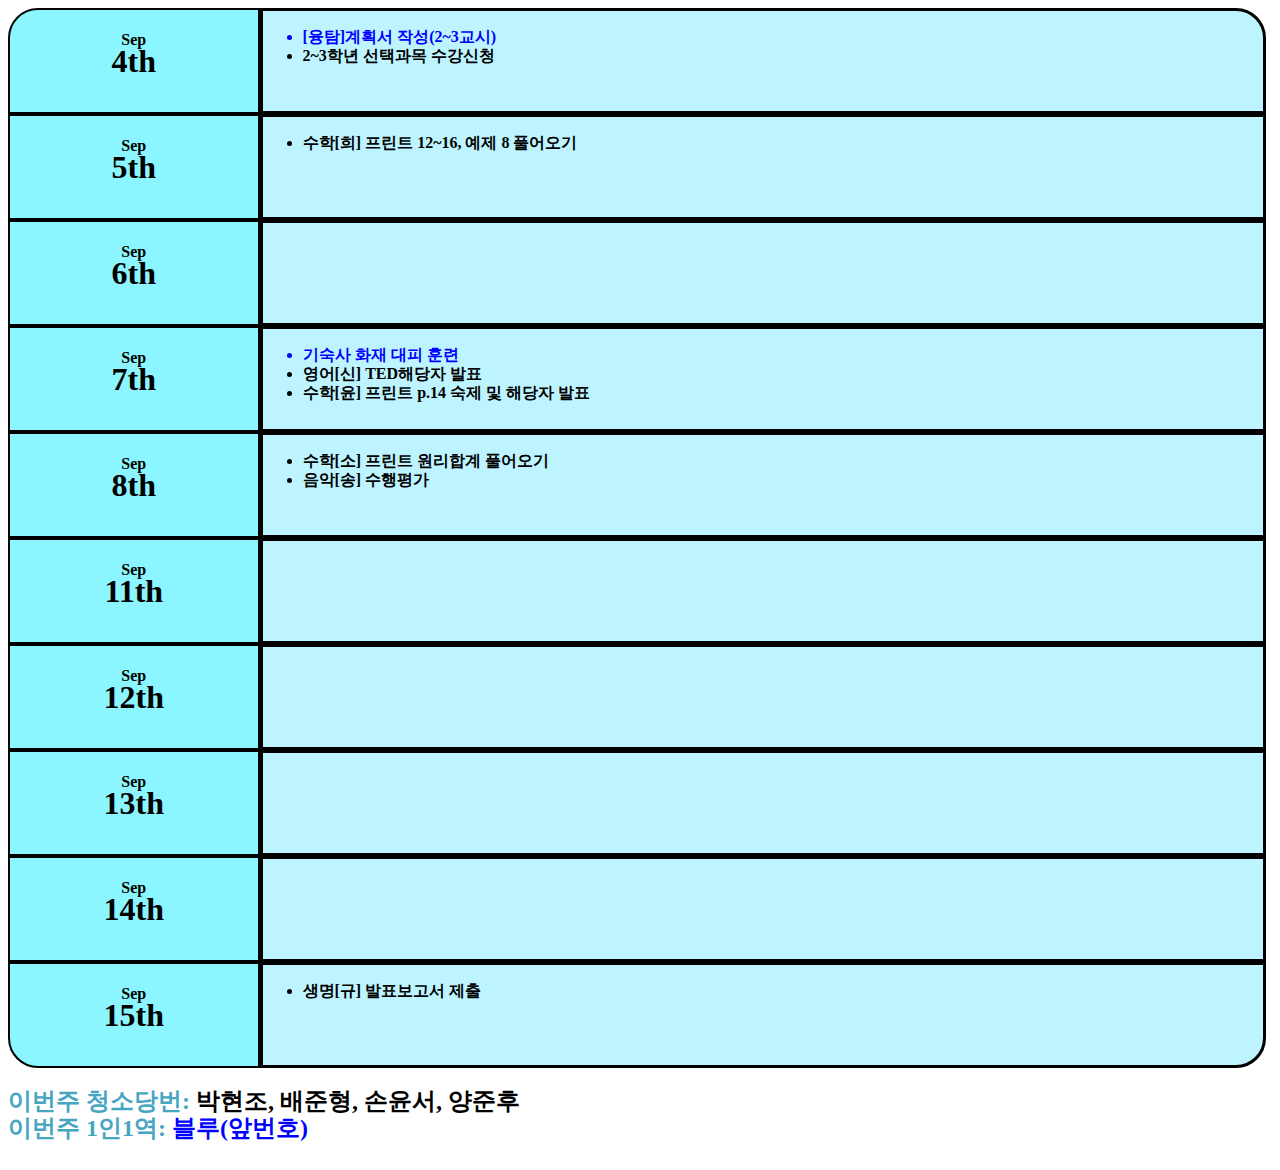
==== index.html @ 05fba7bb "Add files via upload" ====
<!DOCTYPE html>
<html lang="ko">
<head>
    <meta charset="UTF-8">
    <meta name="viewport" content="width=device-width, initial-scale=1.0">
    <title>4반 과제창</title>
</head>
<link rel="stylesheet" href="todolist.css">
<body style="line-height: 0px;">

    <!--이번주-->

    <div class="SH">
        <strong>Sep</strong>
        <h1>4th</h1>
    </div><div class="ST">
        <ul style="line-height: 120%;"><strong>
            <li style="color: blue;">[융탐]계획서 작성(2~3교시)</li>
            <li>2~3학년 선택과목 수강신청</li>
        </ul></strong>
    </div><br>
        
    <div class="D">
        <strong>Sep</strong>
        <h1>5th</h1>
    </div><div class="E">
        <ul style="line-height: 120%;"><strong>
            <li>수학[희] 프린트 12~16, 예제 8 풀어오기</li>
        </ul></strong>
    </div><br>
        
    <div class="D">
        <strong>Sep</strong>
        <h1>6th</h1>
    </div><div class="E">
        <ul style="line-height: 120%;"><strong>
            
        </ul></strong>
    </div><br>
        
    <div class="D">
        <strong>Sep</strong>
        <h1>7th</h1>
    </div><div class="E">
        <ul style="line-height: 120%;"><strong>
            <li style="color: blue;">기숙사 화재 대피 훈련</li>
            <li>영어[신] TED해당자 발표</li>
            <li>수학[윤] 프린트 p.14 숙제 및 해당자 발표</li>
        </ul></strong>
    </div><br>
        
    <div class="D">
        <strong>Sep</strong>
        <h1>8th</h1>
    </div><div class="E">
        <ul style="line-height: 120%;"><strong>
            <li>수학[소] 프린트 원리합계 풀어오기</li>
            <li>음악[송] 수행평가</li>
        </ul></strong>
    </div><br>

        
    <!--다음주-->

    <div class="D">
        <strong>Sep</strong>
        <h1>11th</h1>
    </div><div class="E">
        <ul style="line-height: 120%;"><strong>
            
        </ul></strong>
    </div><br>
        
    <div class="D">
        <strong>Sep</strong>
        <h1>12th</h1>
    </div><div class="E">
        <ul style="line-height: 120%;"><strong>
            
        </ul></strong>
    </div><br>
        
    <div class="D">
        <strong>Sep</strong>
        <h1>13th</h1>
    </div><div class="E">
        <ul style="line-height: 120%;"><strong>
            
        </ul></strong>
    </div><br>
        
    <div class="D">
        <strong>Sep</strong>
        <h1>14th</h1>
    </div><div class="E">
        <ul style="line-height: 120%;"><strong>
        </ul></strong>
    </div><br>
        
    <div class="EH">
        <strong>Sep</strong>
        <h1>15th</h1>
    </div><div class="ET">
        <ul style="line-height: 120%;"><strong>
            <li>생명[규] 발표보고서 제출</li>
        </ul></strong>
    </div><br>
        

    <!--당번-->

    <div style="display: table-cell; line-height: 170%;">
        <h2 style="color: rgb(70, 165, 192);">
        이번주 청소당번: <strong style="color: black;">박현조, 배준형, 손윤서, 양준후</strong><br>
        이번주 1인1역: <strong style="color: rgb(0, 0, 255);">블루(앞번호)</strong></h2>
    </div>
    
</body>
</html>
---- todolist.css ----
.D {
    background-color: rgba(106, 243, 255, 0.781); border-radius: 0px 0px 0px 0px/ 0px 0px 0px 0px; border: 2px solid black; width: 20%; height: 100px; display: table-cell; vertical-align: middle; text-align: center;
}
.E{
    background-color: rgba(139, 236, 255, 0.573); left: 113px; width: 1000px; border-radius: 0px 0px 0px 0px/ 0px 0px 0px 0px; height: 100px; display: table-cell; border: 3px solid black;
}
.SH{
    background-color: rgba(106, 243, 255, 0.781); border-radius: 30px 0px 0px 0px/ 30px 0px 0px 0px; border: 2px solid black; width: 20%; height: 100px; display: table-cell; vertical-align: middle; text-align: center;
}
.ST{
    background-color: rgba(139, 236, 255, 0.573); left: 113px; width: 1000px; border-radius: 0px 30px 0px 0px/ 0px 30px 0px 0px; height: 100px; display: table-cell; border: 3px solid black;
}
.EH{
    background-color: rgba(106, 243, 255, 0.781); border-radius: 0px 0px 0px 30px/ 0px 0px 0px 30px; border: 2px solid black; width: 20%; height: 100px; display: table-cell; vertical-align: middle; text-align: center;
}
.ET{
    background-color: rgba(139, 236, 255, 0.573); left: 113px; width: 1000px; border-radius: 0px 0px 30px 0px/ 0px 0px 30px 0px; height: 100px; display: table-cell; border: 3px solid black;
}
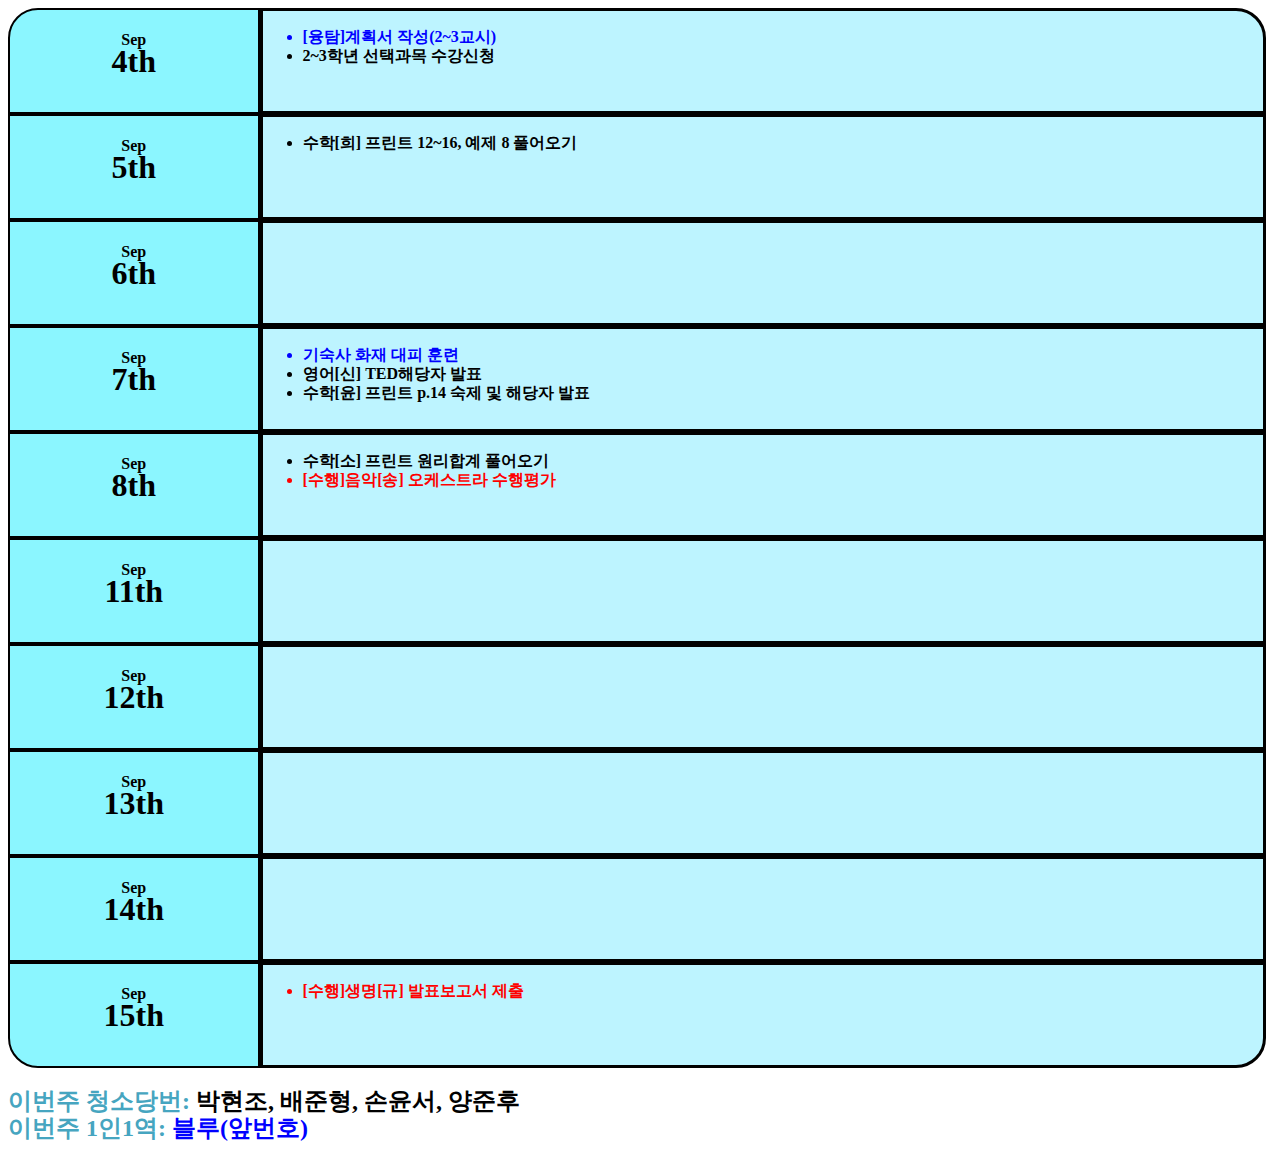
==== commit 3d42a674: "Add files via upload" ====
--- a/index.html
+++ b/index.html
@@ -55,7 +55,7 @@
     </div><div class="E">
         <ul style="line-height: 120%;"><strong>
             <li>수학[소] 프린트 원리합계 풀어오기</li>
-            <li>음악[송] 수행평가</li>
+            <li style="color: red;">[수행]음악[송] 오케스트라 수행평가</li>
         </ul></strong>
     </div><br>
 
@@ -102,7 +102,7 @@
         <h1>15th</h1>
     </div><div class="ET">
         <ul style="line-height: 120%;"><strong>
-            <li>생명[규] 발표보고서 제출</li>
+            <li style="color: red;">[수행]생명[규] 발표보고서 제출</li>
         </ul></strong>
     </div><br>
         
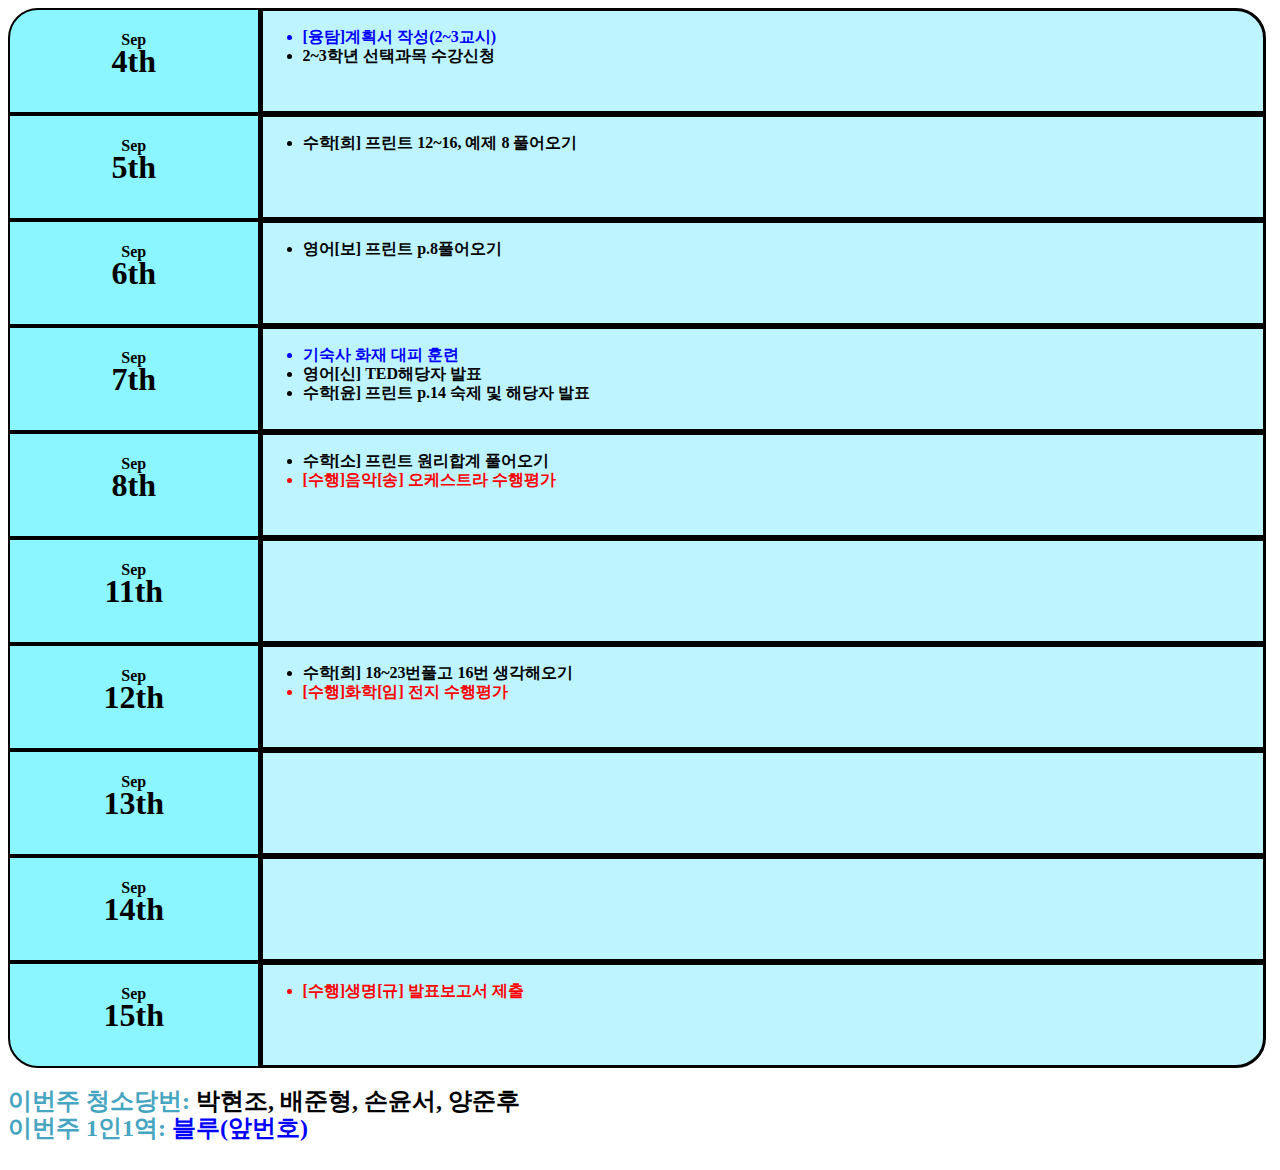
==== commit cacb0857: "Add files via upload" ====
--- a/index.html
+++ b/index.html
@@ -34,7 +34,7 @@
         <h1>6th</h1>
     </div><div class="E">
         <ul style="line-height: 120%;"><strong>
-            
+            <li>영어[보] 프린트 p.8풀어오기</li>
         </ul></strong>
     </div><br>
         
@@ -76,7 +76,8 @@
         <h1>12th</h1>
     </div><div class="E">
         <ul style="line-height: 120%;"><strong>
-            
+            <li>수학[희] 18~23번풀고 16번 생각해오기</li>
+            <li style="color: red;">[수행]화학[임] 전지 수행평가</li>
         </ul></strong>
     </div><br>
         
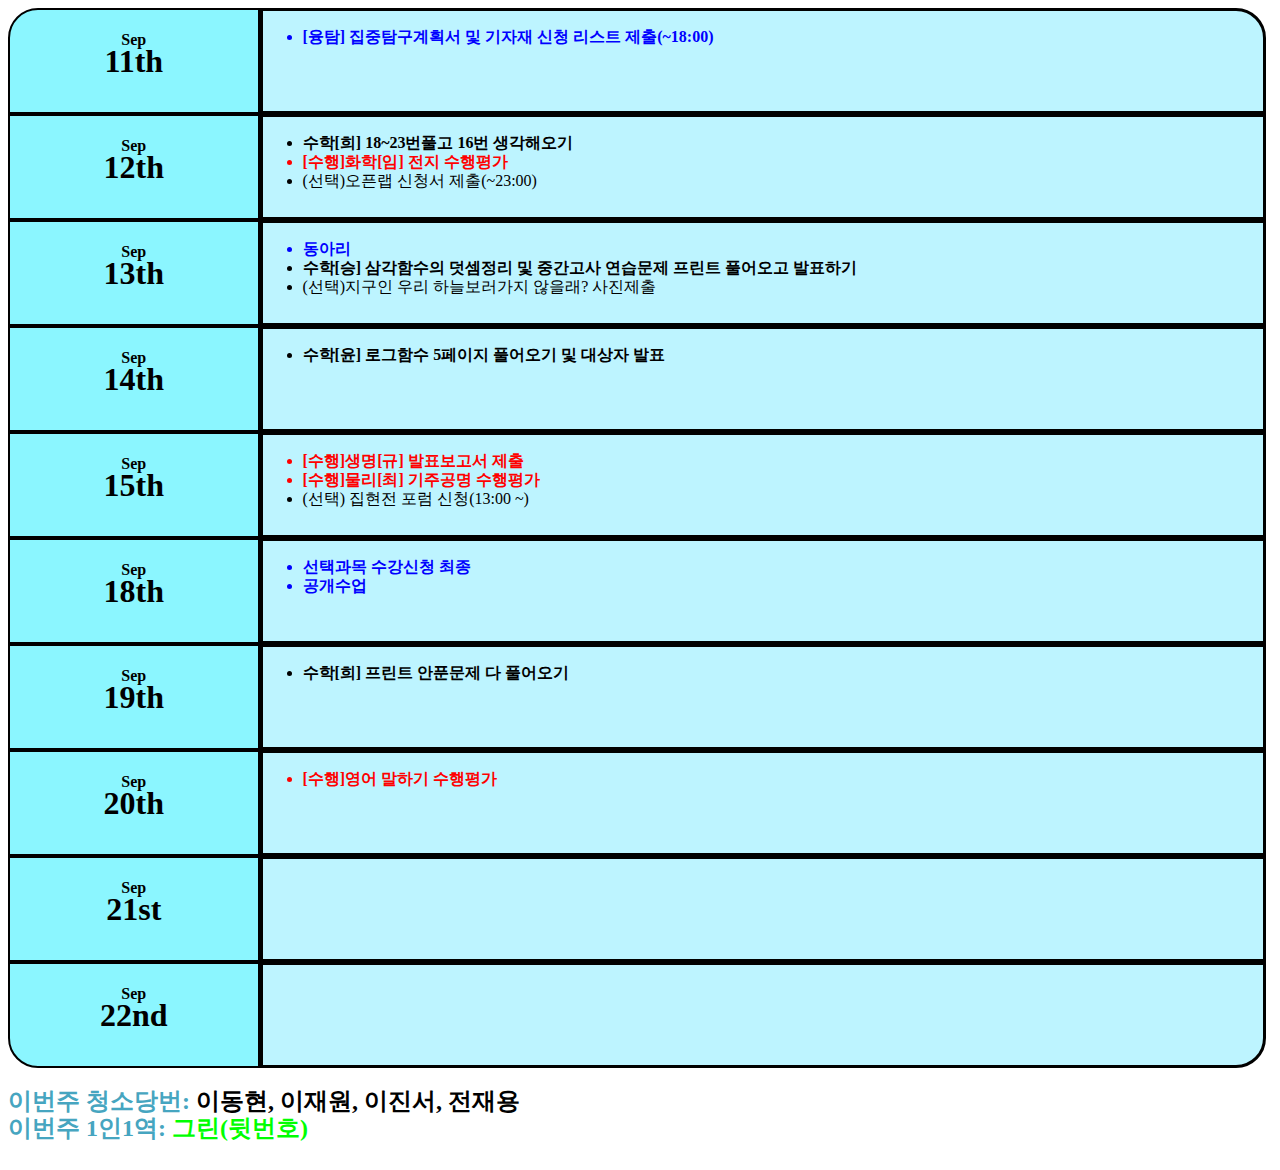
==== commit 496f58ed: "Add files via upload" ====
--- a/index.html
+++ b/index.html
@@ -9,65 +9,12 @@
 <body style="line-height: 0px;">
 
     <!--이번주-->
-
     <div class="SH">
         <strong>Sep</strong>
-        <h1>4th</h1>
+        <h1>11th</h1>
     </div><div class="ST">
         <ul style="line-height: 120%;"><strong>
-            <li style="color: blue;">[융탐]계획서 작성(2~3교시)</li>
-            <li>2~3학년 선택과목 수강신청</li>
-        </ul></strong>
-    </div><br>
-        
-    <div class="D">
-        <strong>Sep</strong>
-        <h1>5th</h1>
-    </div><div class="E">
-        <ul style="line-height: 120%;"><strong>
-            <li>수학[희] 프린트 12~16, 예제 8 풀어오기</li>
-        </ul></strong>
-    </div><br>
-        
-    <div class="D">
-        <strong>Sep</strong>
-        <h1>6th</h1>
-    </div><div class="E">
-        <ul style="line-height: 120%;"><strong>
-            <li>영어[보] 프린트 p.8풀어오기</li>
-        </ul></strong>
-    </div><br>
-        
-    <div class="D">
-        <strong>Sep</strong>
-        <h1>7th</h1>
-    </div><div class="E">
-        <ul style="line-height: 120%;"><strong>
-            <li style="color: blue;">기숙사 화재 대피 훈련</li>
-            <li>영어[신] TED해당자 발표</li>
-            <li>수학[윤] 프린트 p.14 숙제 및 해당자 발표</li>
-        </ul></strong>
-    </div><br>
-        
-    <div class="D">
-        <strong>Sep</strong>
-        <h1>8th</h1>
-    </div><div class="E">
-        <ul style="line-height: 120%;"><strong>
-            <li>수학[소] 프린트 원리합계 풀어오기</li>
-            <li style="color: red;">[수행]음악[송] 오케스트라 수행평가</li>
-        </ul></strong>
-    </div><br>
-
-        
-    <!--다음주-->
-
-    <div class="D">
-        <strong>Sep</strong>
-        <h1>11th</h1>
-    </div><div class="E">
-        <ul style="line-height: 120%;"><strong>
-            
+            <li style="color: blue;">[융탐] 집중탐구계획서 및 기자재 신청 리스트 제출(~18:00)</li>
         </ul></strong>
     </div><br>
         
@@ -78,6 +25,7 @@
         <ul style="line-height: 120%;"><strong>
             <li>수학[희] 18~23번풀고 16번 생각해오기</li>
             <li style="color: red;">[수행]화학[임] 전지 수행평가</li>
+            <li></strong>(선택)오픈랩 신청서 제출(~23:00)<strong></li>
         </ul></strong>
     </div><br>
         
@@ -86,7 +34,9 @@
         <h1>13th</h1>
     </div><div class="E">
         <ul style="line-height: 120%;"><strong>
-            
+            <li style="color: blue;">동아리</li>
+            <li>수학[승] 삼각함수의 덧셈정리 및 중간고사 연습문제 프린트 풀어오고 발표하기</li>
+            <li></strong>(선택)지구인 우리 하늘보러가지 않을래? 사진제출<strong></li>
         </ul></strong>
     </div><br>
         
@@ -95,15 +45,65 @@
         <h1>14th</h1>
     </div><div class="E">
         <ul style="line-height: 120%;"><strong>
+            <li>수학[윤] 로그함수 5페이지 풀어오기 및 대상자 발표</li>
+        </ul></strong>
+    </div><br>
+        
+    <div class="D">
+        <strong>Sep</strong>
+        <h1>15th</h1>
+    </div><div class="E">
+        <ul style="line-height: 120%;"><strong>
+            <li style="color: red;">[수행]생명[규] 발표보고서 제출</li>
+            <li style="color: red;">[수행]물리[최] 기주공명 수행평가</li>
+            <li></strong>(선택) 집현전 포럼 신청(13:00 ~)<strong></li>
+        </ul></strong>
+    </div><br>
+
+        
+    <!--다음주-->
+
+    <div class="D">
+        <strong>Sep</strong>
+        <h1>18th</h1>
+    </div><div class="E">
+        <ul style="line-height: 120%;"><strong>
+            <li style="color: blue;">선택과목 수강신청 최종</li>
+            <li style="color: blue;">공개수업</li>
+        </ul></strong>
+    </div><br>
+        
+    <div class="D">
+        <strong>Sep</strong>
+        <h1>19th</h1>
+    </div><div class="E">
+        <ul style="line-height: 120%;"><strong>
+            <li>수학[희] 프린트 안푼문제 다 풀어오기</li>
+        </ul></strong>
+    </div><br>
+        
+    <div class="D">
+        <strong>Sep</strong>
+        <h1>20th</h1>
+    </div><div class="E">
+        <ul style="line-height: 120%;"><strong>
+            <li style="color: red;">[수행]영어 말하기 수행평가</li>
+        </ul></strong>
+    </div><br>
+        
+    <div class="D">
+        <strong>Sep</strong>
+        <h1>21st</h1>
+    </div><div class="E">
+        <ul style="line-height: 120%;"><strong>
         </ul></strong>
     </div><br>
         
     <div class="EH">
         <strong>Sep</strong>
-        <h1>15th</h1>
+        <h1>22nd</h1>
     </div><div class="ET">
         <ul style="line-height: 120%;"><strong>
-            <li style="color: red;">[수행]생명[규] 발표보고서 제출</li>
         </ul></strong>
     </div><br>
         
@@ -112,8 +112,8 @@
 
     <div style="display: table-cell; line-height: 170%;">
         <h2 style="color: rgb(70, 165, 192);">
-        이번주 청소당번: <strong style="color: black;">박현조, 배준형, 손윤서, 양준후</strong><br>
-        이번주 1인1역: <strong style="color: rgb(0, 0, 255);">블루(앞번호)</strong></h2>
+        이번주 청소당번: <strong style="color: black;">이동현, 이재원, 이진서, 전재용</strong><br>
+        이번주 1인1역: <strong style="color: rgb(0, 255, 0);">그린(뒷번호)</strong></h2>
     </div>
     
 </body>
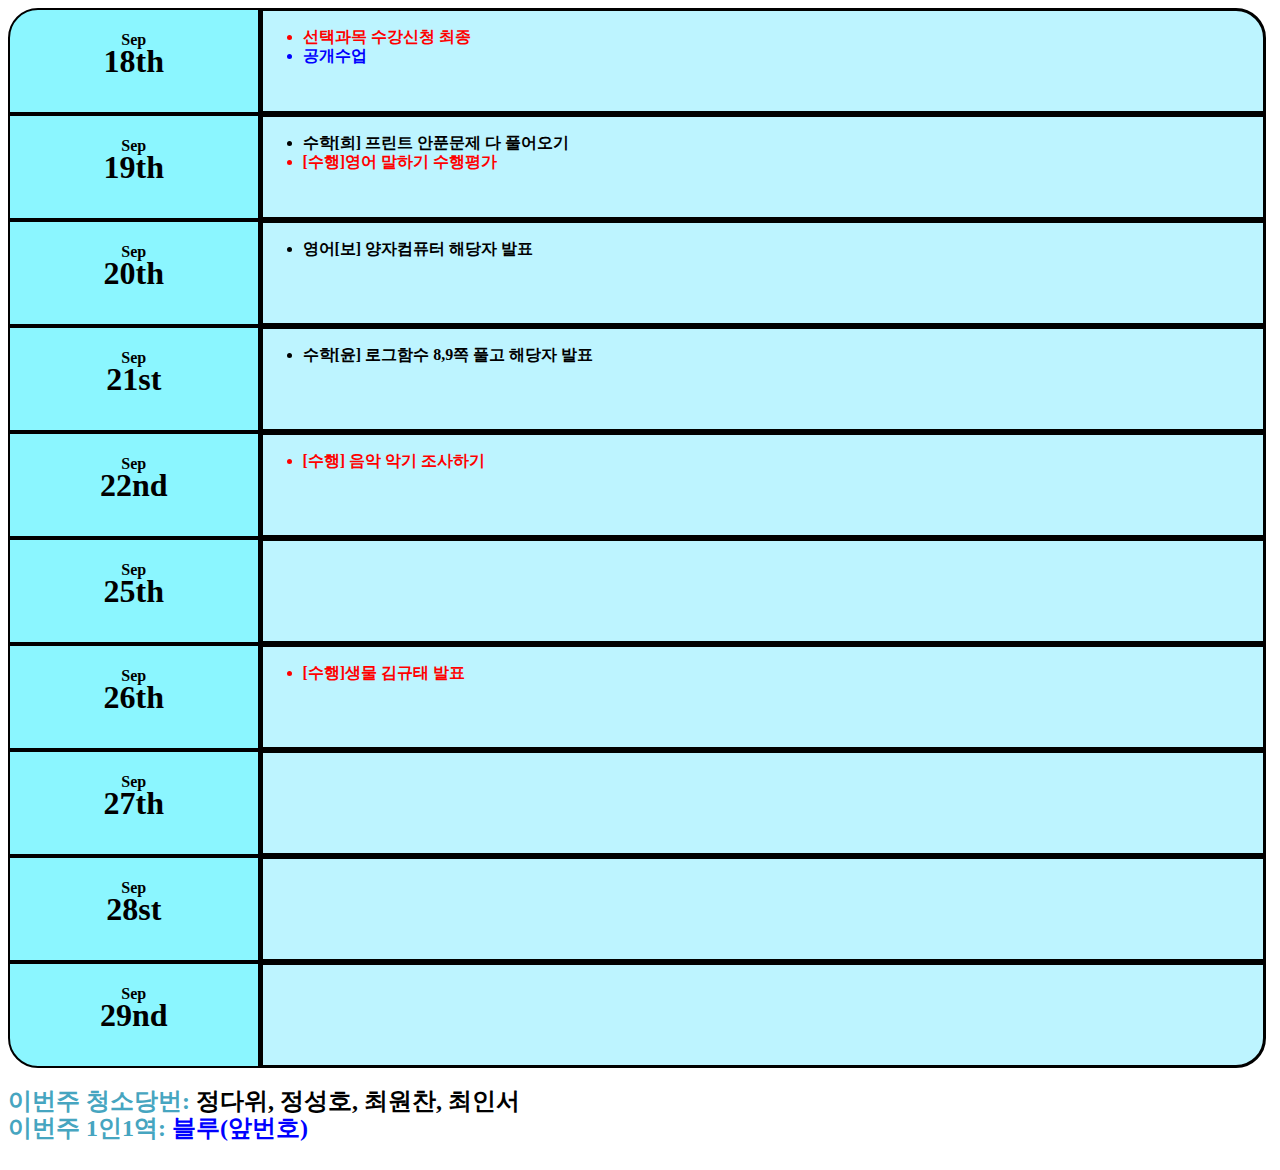
==== commit 3e35436a: "Add files via upload" ====
--- a/index.html
+++ b/index.html
@@ -11,64 +11,10 @@
     <!--이번주-->
     <div class="SH">
         <strong>Sep</strong>
-        <h1>11th</h1>
+        <h1>18th</h1>
     </div><div class="ST">
         <ul style="line-height: 120%;"><strong>
-            <li style="color: blue;">[융탐] 집중탐구계획서 및 기자재 신청 리스트 제출(~18:00)</li>
-        </ul></strong>
-    </div><br>
-        
-    <div class="D">
-        <strong>Sep</strong>
-        <h1>12th</h1>
-    </div><div class="E">
-        <ul style="line-height: 120%;"><strong>
-            <li>수학[희] 18~23번풀고 16번 생각해오기</li>
-            <li style="color: red;">[수행]화학[임] 전지 수행평가</li>
-            <li></strong>(선택)오픈랩 신청서 제출(~23:00)<strong></li>
-        </ul></strong>
-    </div><br>
-        
-    <div class="D">
-        <strong>Sep</strong>
-        <h1>13th</h1>
-    </div><div class="E">
-        <ul style="line-height: 120%;"><strong>
-            <li style="color: blue;">동아리</li>
-            <li>수학[승] 삼각함수의 덧셈정리 및 중간고사 연습문제 프린트 풀어오고 발표하기</li>
-            <li></strong>(선택)지구인 우리 하늘보러가지 않을래? 사진제출<strong></li>
-        </ul></strong>
-    </div><br>
-        
-    <div class="D">
-        <strong>Sep</strong>
-        <h1>14th</h1>
-    </div><div class="E">
-        <ul style="line-height: 120%;"><strong>
-            <li>수학[윤] 로그함수 5페이지 풀어오기 및 대상자 발표</li>
-        </ul></strong>
-    </div><br>
-        
-    <div class="D">
-        <strong>Sep</strong>
-        <h1>15th</h1>
-    </div><div class="E">
-        <ul style="line-height: 120%;"><strong>
-            <li style="color: red;">[수행]생명[규] 발표보고서 제출</li>
-            <li style="color: red;">[수행]물리[최] 기주공명 수행평가</li>
-            <li></strong>(선택) 집현전 포럼 신청(13:00 ~)<strong></li>
-        </ul></strong>
-    </div><br>
-
-        
-    <!--다음주-->
-
-    <div class="D">
-        <strong>Sep</strong>
-        <h1>18th</h1>
-    </div><div class="E">
-        <ul style="line-height: 120%;"><strong>
-            <li style="color: blue;">선택과목 수강신청 최종</li>
+            <li style="color: red;">선택과목 수강신청 최종</li>
             <li style="color: blue;">공개수업</li>
         </ul></strong>
     </div><br>
@@ -79,6 +25,7 @@
     </div><div class="E">
         <ul style="line-height: 120%;"><strong>
             <li>수학[희] 프린트 안푼문제 다 풀어오기</li>
+            <li style="color: red;">[수행]영어 말하기 수행평가</li>
         </ul></strong>
     </div><br>
         
@@ -87,7 +34,7 @@
         <h1>20th</h1>
     </div><div class="E">
         <ul style="line-height: 120%;"><strong>
-            <li style="color: red;">[수행]영어 말하기 수행평가</li>
+            <li>영어[보] 양자컴퓨터 해당자 발표</li>
         </ul></strong>
     </div><br>
         
@@ -96,12 +43,58 @@
         <h1>21st</h1>
     </div><div class="E">
         <ul style="line-height: 120%;"><strong>
+            <li>수학[윤] 로그함수 8,9쪽 풀고 해당자 발표</li>
+        </ul></strong>
+    </div><br>
+        
+    <div class="D">
+        <strong>Sep</strong>
+        <h1>22nd</h1>
+    </div><div class="E">
+        <ul style="line-height: 120%;"><strong>
+            <li style="color: red;">[수행] 음악 악기 조사하기</li>
+        </ul></strong>
+    </div><br>
+
+        
+    <!--다음주-->
+
+    <div class="D">
+        <strong>Sep</strong>
+        <h1>25th</h1>
+    </div><div class="E">
+        <ul style="line-height: 120%;"><strong>
+        </ul></strong>
+    </div><br>
+        
+    <div class="D">
+        <strong>Sep</strong>
+        <h1>26th</h1>
+    </div><div class="E">
+        <ul style="line-height: 120%;"><strong>
+            <li style="color: red;">[수행]생물 김규태 발표</li>
+        </ul></strong>
+    </div><br>
+        
+    <div class="D">
+        <strong>Sep</strong>
+        <h1>27th</h1>
+    </div><div class="E">
+        <ul style="line-height: 120%;"><strong>
+        </ul></strong>
+    </div><br>
+        
+    <div class="D">
+        <strong>Sep</strong>
+        <h1>28st</h1>
+    </div><div class="E">
+        <ul style="line-height: 120%;"><strong>
         </ul></strong>
     </div><br>
         
     <div class="EH">
         <strong>Sep</strong>
-        <h1>22nd</h1>
+        <h1>29nd</h1>
     </div><div class="ET">
         <ul style="line-height: 120%;"><strong>
         </ul></strong>
@@ -112,8 +105,8 @@
 
     <div style="display: table-cell; line-height: 170%;">
         <h2 style="color: rgb(70, 165, 192);">
-        이번주 청소당번: <strong style="color: black;">이동현, 이재원, 이진서, 전재용</strong><br>
-        이번주 1인1역: <strong style="color: rgb(0, 255, 0);">그린(뒷번호)</strong></h2>
+        이번주 청소당번: <strong style="color: black;">정다위, 정성호, 최원찬, 최인서</strong><br>
+        이번주 1인1역: <strong style="color: rgb(0, 0, 255);">블루(앞번호)</strong></h2>
     </div>
     
 </body>
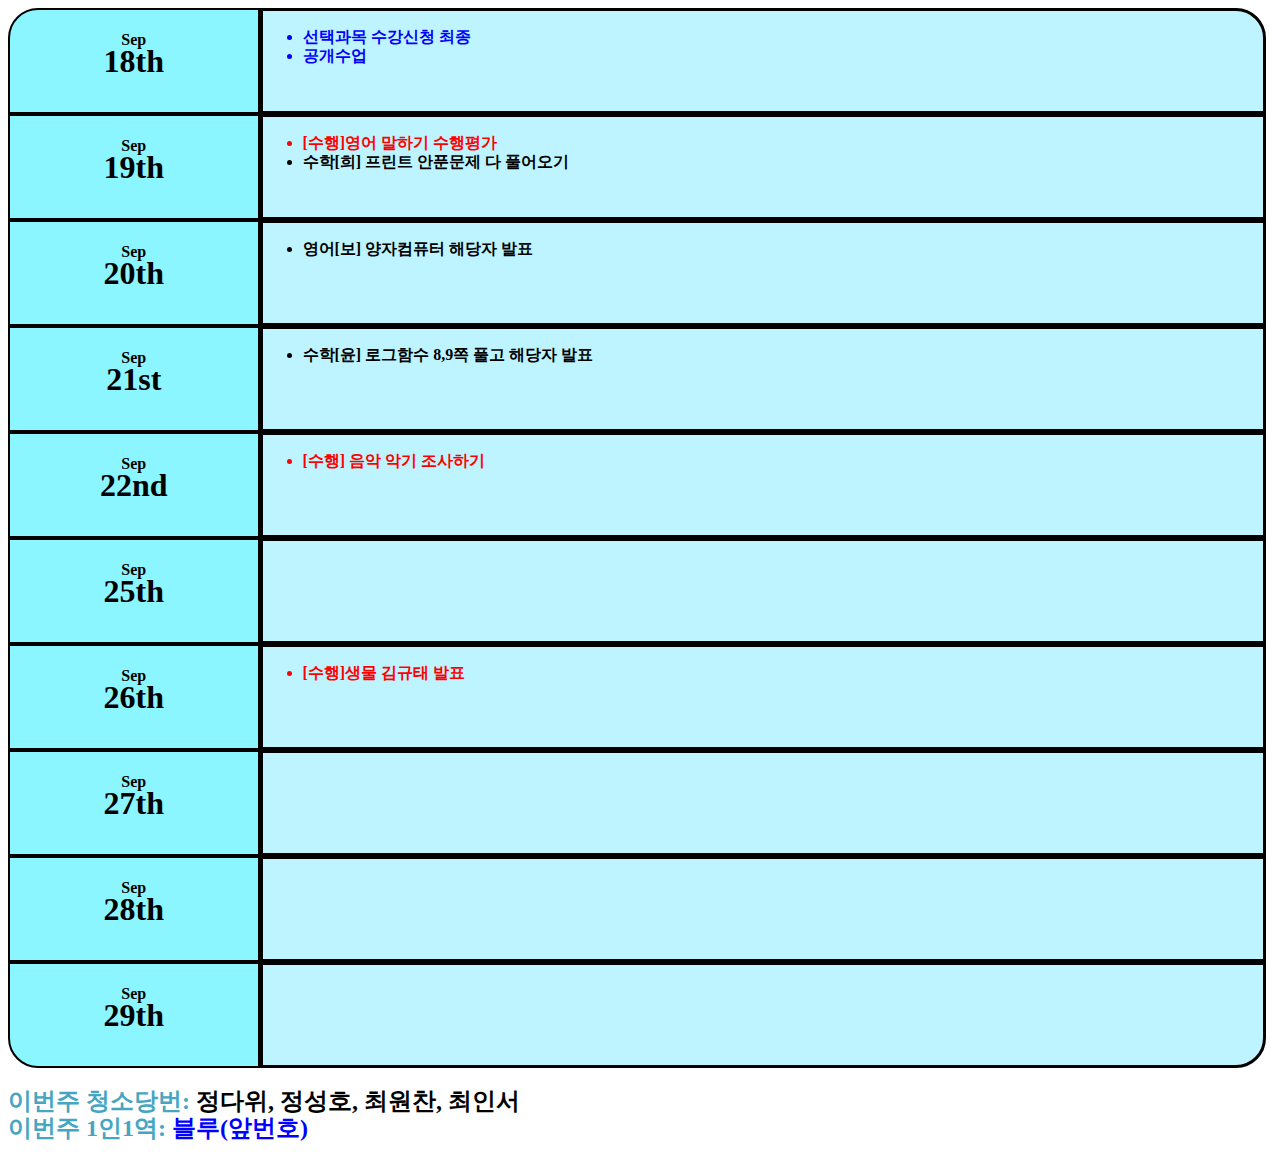
==== commit e6a4c505: "Add files via upload" ====
--- a/index.html
+++ b/index.html
@@ -14,7 +14,7 @@
         <h1>18th</h1>
     </div><div class="ST">
         <ul style="line-height: 120%;"><strong>
-            <li style="color: red;">선택과목 수강신청 최종</li>
+            <li style="color: blue;">선택과목 수강신청 최종</li>
             <li style="color: blue;">공개수업</li>
         </ul></strong>
     </div><br>
@@ -24,9 +24,9 @@
         <h1>19th</h1>
     </div><div class="E">
         <ul style="line-height: 120%;"><strong>
+            <li style="color: red;">[수행]영어 말하기 수행평가</li>
             <li>수학[희] 프린트 안푼문제 다 풀어오기</li>
-            <li style="color: red;">[수행]영어 말하기 수행평가</li>
-        </ul></strong>
+            </ul></strong>
     </div><br>
         
     <div class="D">
@@ -86,7 +86,7 @@
         
     <div class="D">
         <strong>Sep</strong>
-        <h1>28st</h1>
+        <h1>28th</h1>
     </div><div class="E">
         <ul style="line-height: 120%;"><strong>
         </ul></strong>
@@ -94,7 +94,7 @@
         
     <div class="EH">
         <strong>Sep</strong>
-        <h1>29nd</h1>
+        <h1>29th</h1>
     </div><div class="ET">
         <ul style="line-height: 120%;"><strong>
         </ul></strong>
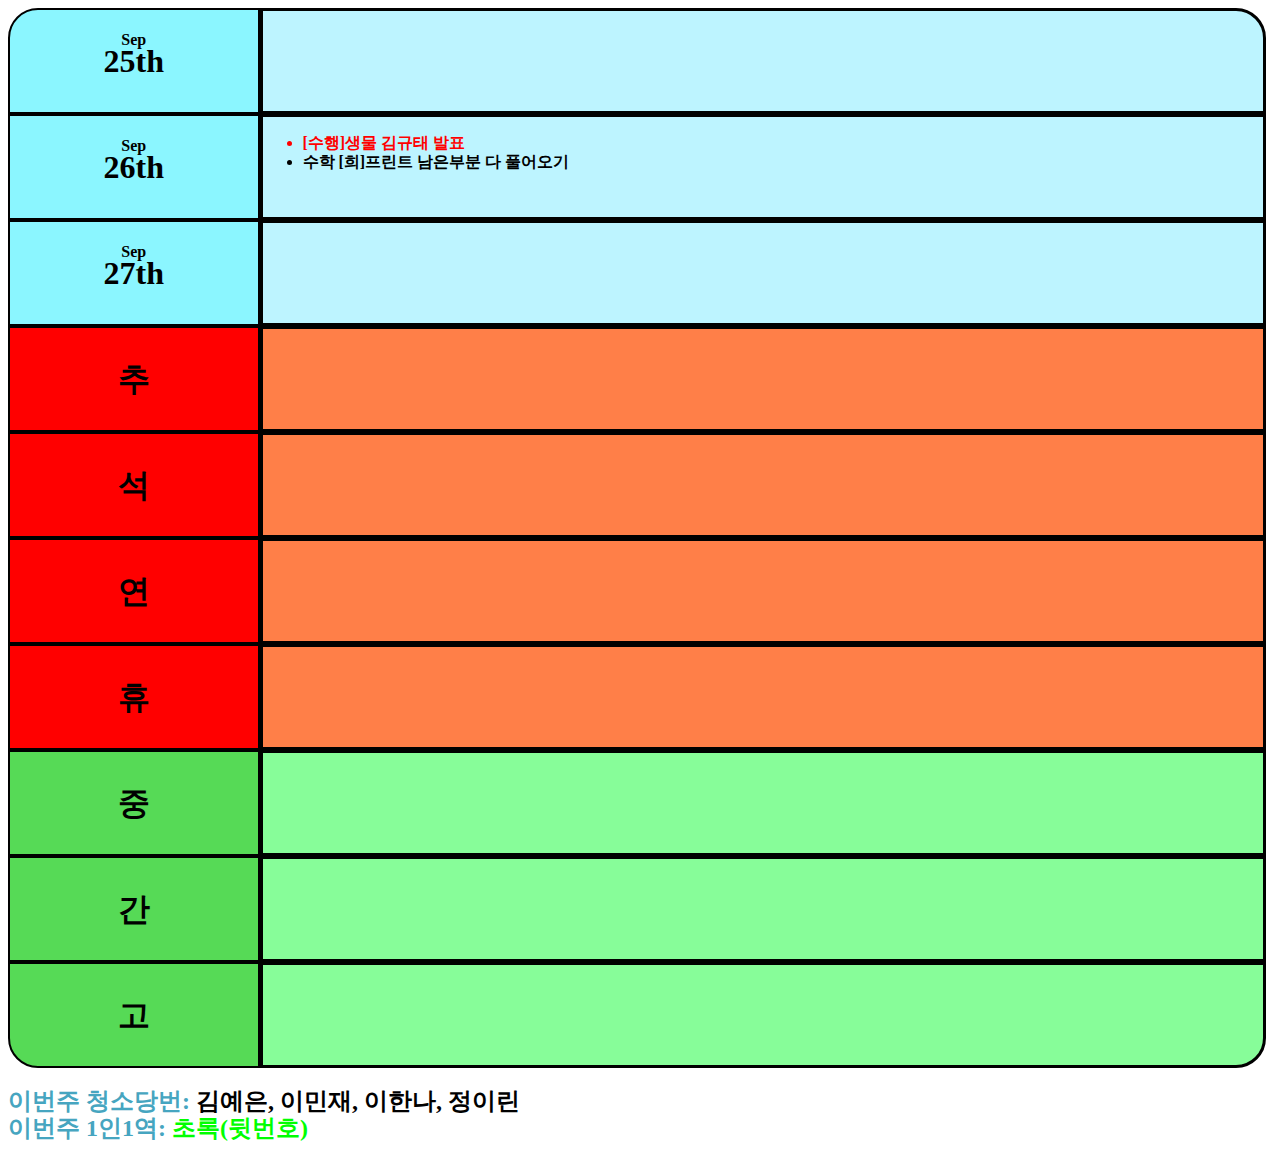
==== commit 0421f620: "Add files via upload" ====
--- a/index.html
+++ b/index.html
@@ -8,105 +8,95 @@
 <link rel="stylesheet" href="todolist.css">
 <body style="line-height: 0px;">
 
-    <!--이번주-->
-    <div class="SH">
-        <strong>Sep</strong>
-        <h1>18th</h1>
-    </div><div class="ST">
+
+        <!--이번주-->
+
+        <div class="SH">
+            <strong>Sep</strong>
+            <h1>25th</h1>
+        </div><div class="ST">
+            <ul style="line-height: 120%;"><strong>
+            </ul></strong>
+        </div><br>
+            
+        <div class="D">
+            <strong>Sep</strong>
+            <h1>26th</h1>
+        </div><div class="E">
+            <ul style="line-height: 120%;"><strong>
+                <li style="color: red;">[수행]생물 김규태 발표</li>
+                <li>수학 [희]프린트 남은부분 다 풀어오기</li>
+            </ul></strong>
+        </div><br>
+            
+        <div class="D">
+            <strong>Sep</strong>
+            <h1>27th</h1>
+        </div><div class="E">
+            <ul style="line-height: 120%;"><strong>
+            </ul></strong>
+        </div><br>
+            
+        <div class="D" style="background-color: red;">
+            <h1>추</h1>
+        </div><div class="E" style="background-color: rgb(255, 127, 72);">
+            <ul style="line-height: 120%;"><strong>
+            </ul></strong>
+        </div><br>
+            
+        <div class="D" style="background-color: red;">
+            <h1>석</h1>
+        </div><div class="E" style="background-color: rgb(255, 127, 72);">
+            <ul style="line-height: 120%;"><strong>
+            </ul></strong>
+        </div><br>
+
+    <!--다음주-->
+
+    <div class="D" style="background-color: red;">
+        <h1>연</h1>
+    </div><div class="E" style="background-color: rgb(255, 127, 72);">
         <ul style="line-height: 120%;"><strong>
-            <li style="color: blue;">선택과목 수강신청 최종</li>
-            <li style="color: blue;">공개수업</li>
         </ul></strong>
     </div><br>
         
-    <div class="D">
-        <strong>Sep</strong>
-        <h1>19th</h1>
-    </div><div class="E">
+    <div class="D" style="background-color: red;">
+        <h1>휴</h1>
+    </div><div class="E" style="background-color: rgb(255, 127, 72);">
         <ul style="line-height: 120%;"><strong>
-            <li style="color: red;">[수행]영어 말하기 수행평가</li>
-            <li>수학[희] 프린트 안푼문제 다 풀어오기</li>
-            </ul></strong>
-    </div><br>
-        
-    <div class="D">
-        <strong>Sep</strong>
-        <h1>20th</h1>
-    </div><div class="E">
-        <ul style="line-height: 120%;"><strong>
-            <li>영어[보] 양자컴퓨터 해당자 발표</li>
         </ul></strong>
     </div><br>
         
-    <div class="D">
-        <strong>Sep</strong>
-        <h1>21st</h1>
-    </div><div class="E">
+    <div class="D" style="background-color: rgb(86, 218, 86);">
+        <h1>중</h1>
+    </div><div class="E" style="background-color: rgba(90, 252, 114, 0.724);">
         <ul style="line-height: 120%;"><strong>
-            <li>수학[윤] 로그함수 8,9쪽 풀고 해당자 발표</li>
         </ul></strong>
     </div><br>
         
-    <div class="D">
-        <strong>Sep</strong>
-        <h1>22nd</h1>
-    </div><div class="E">
+    <div class="D" style="background-color: rgb(86, 218, 86);">
+        <h1>간</h1>
+    </div><div class="E" style="background-color: rgba(90, 252, 114, 0.724);">
         <ul style="line-height: 120%;"><strong>
-            <li style="color: red;">[수행] 음악 악기 조사하기</li>
+        </ul></strong>
+    </div><br>
+        
+    <div class="EH" style="background-color: rgb(86, 218, 86);">
+        <h1>고</h1>
+    </div><div class="ET" style="background-color: rgba(90, 252, 114, 0.724);">
+        <ul style="line-height: 120%;"><strong>
         </ul></strong>
     </div><br>
 
         
-    <!--다음주-->
-
-    <div class="D">
-        <strong>Sep</strong>
-        <h1>25th</h1>
-    </div><div class="E">
-        <ul style="line-height: 120%;"><strong>
-        </ul></strong>
-    </div><br>
-        
-    <div class="D">
-        <strong>Sep</strong>
-        <h1>26th</h1>
-    </div><div class="E">
-        <ul style="line-height: 120%;"><strong>
-            <li style="color: red;">[수행]생물 김규태 발표</li>
-        </ul></strong>
-    </div><br>
-        
-    <div class="D">
-        <strong>Sep</strong>
-        <h1>27th</h1>
-    </div><div class="E">
-        <ul style="line-height: 120%;"><strong>
-        </ul></strong>
-    </div><br>
-        
-    <div class="D">
-        <strong>Sep</strong>
-        <h1>28th</h1>
-    </div><div class="E">
-        <ul style="line-height: 120%;"><strong>
-        </ul></strong>
-    </div><br>
-        
-    <div class="EH">
-        <strong>Sep</strong>
-        <h1>29th</h1>
-    </div><div class="ET">
-        <ul style="line-height: 120%;"><strong>
-        </ul></strong>
-    </div><br>
         
 
     <!--당번-->
 
     <div style="display: table-cell; line-height: 170%;">
         <h2 style="color: rgb(70, 165, 192);">
-        이번주 청소당번: <strong style="color: black;">정다위, 정성호, 최원찬, 최인서</strong><br>
-        이번주 1인1역: <strong style="color: rgb(0, 0, 255);">블루(앞번호)</strong></h2>
+        이번주 청소당번: <strong style="color: black;">김예은, 이민재, 이한나, 정이린</strong><br>
+        이번주 1인1역: <strong style="color: rgb(0, 255, 0);">초록(뒷번호)</strong></h2>
     </div>
     
 </body>
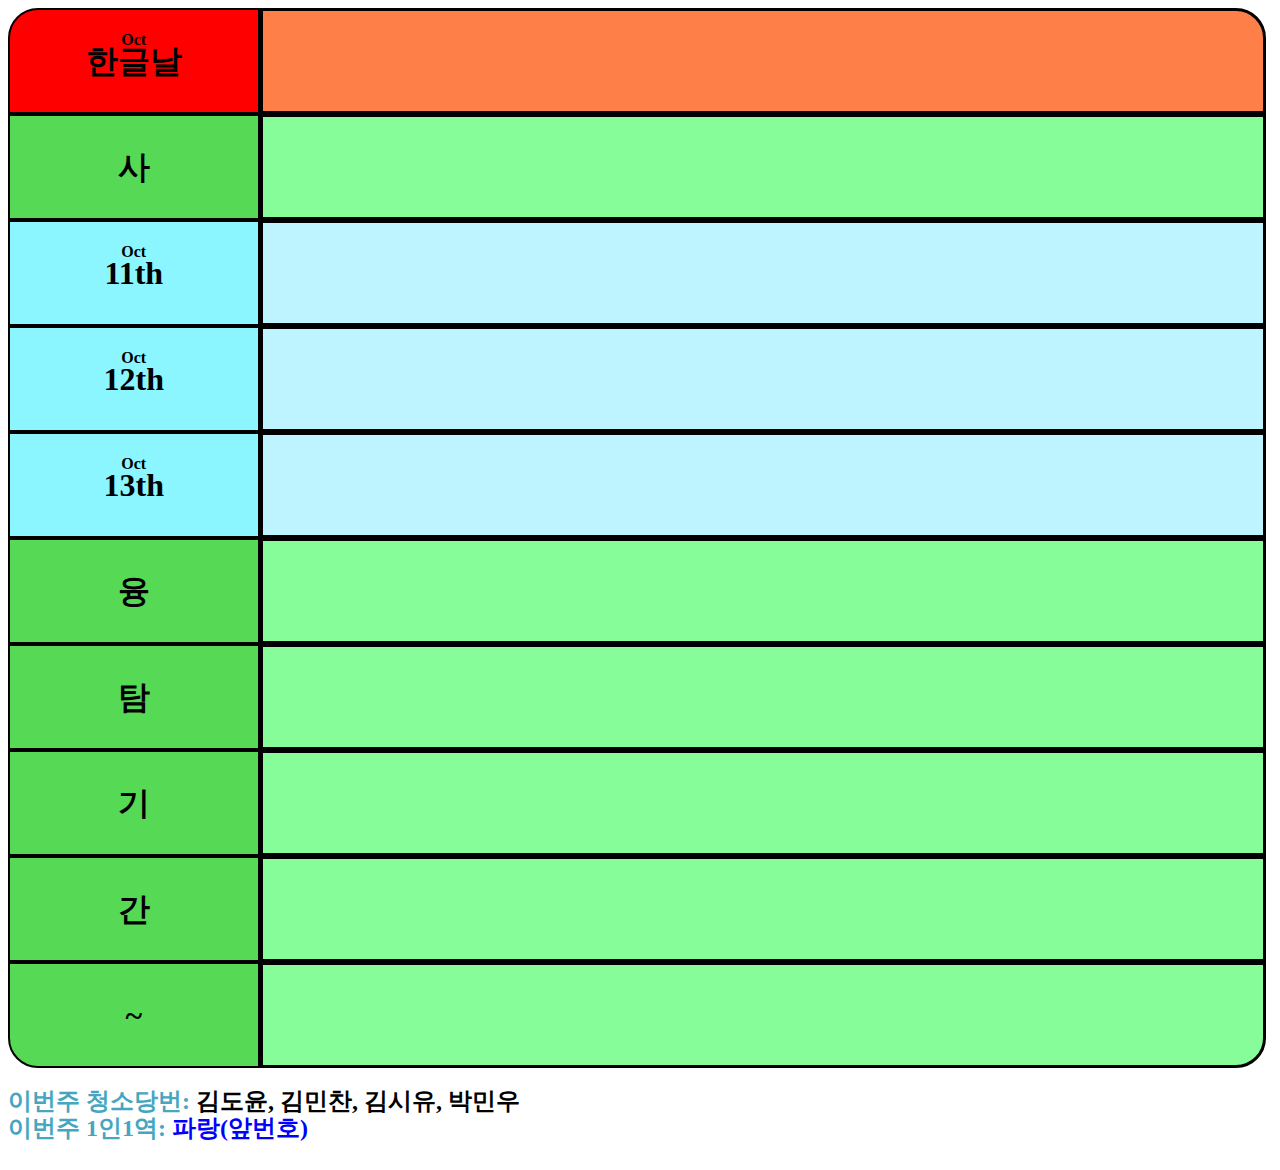
==== commit 7327f54a: "Add files via upload" ====
--- a/index.html
+++ b/index.html
@@ -11,83 +11,79 @@
 
         <!--이번주-->
 
-        <div class="SH">
-            <strong>Sep</strong>
-            <h1>25th</h1>
-        </div><div class="ST">
+        <div class="SH" style="background-color: red;">
+            <strong>Oct</strong>
+            <h1>한글날</h1>
+        </div><div class="ST"  style="background-color: rgb(255, 127, 72);">
+            <ul style="line-height: 120%;"><strong>
+            </ul></strong>
+        </div><br>
+            
+        <div class="D" style="background-color: rgb(86, 218, 86);">
+            <h1>사</h1>
+        </div><div class="E" style="background-color: rgba(90, 252, 114, 0.724);">
             <ul style="line-height: 120%;"><strong>
             </ul></strong>
         </div><br>
             
         <div class="D">
-            <strong>Sep</strong>
-            <h1>26th</h1>
-        </div><div class="E">
-            <ul style="line-height: 120%;"><strong>
-                <li style="color: red;">[수행]생물 김규태 발표</li>
-                <li>수학 [희]프린트 남은부분 다 풀어오기</li>
-            </ul></strong>
-        </div><br>
-            
-        <div class="D">
-            <strong>Sep</strong>
-            <h1>27th</h1>
+            <strong>Oct</strong>
+            <h1>11th</h1>
         </div><div class="E">
             <ul style="line-height: 120%;"><strong>
             </ul></strong>
         </div><br>
             
-        <div class="D" style="background-color: red;">
-            <h1>추</h1>
-        </div><div class="E" style="background-color: rgb(255, 127, 72);">
+        <div class="D" >
+            <strong>Oct</strong>
+            <h1>12th</h1>
+        </div><div class="E">
             <ul style="line-height: 120%;"><strong>
             </ul></strong>
         </div><br>
             
-        <div class="D" style="background-color: red;">
-            <h1>석</h1>
-        </div><div class="E" style="background-color: rgb(255, 127, 72);">
+        <div class="D">
+            <strong>Oct</strong>
+            <h1>13th</h1>
+        </div><div class="E">
             <ul style="line-height: 120%;"><strong>
             </ul></strong>
         </div><br>
 
     <!--다음주-->
 
-    <div class="D" style="background-color: red;">
-        <h1>연</h1>
-    </div><div class="E" style="background-color: rgb(255, 127, 72);">
-        <ul style="line-height: 120%;"><strong>
-        </ul></strong>
-    </div><br>
-        
-    <div class="D" style="background-color: red;">
-        <h1>휴</h1>
-    </div><div class="E" style="background-color: rgb(255, 127, 72);">
-        <ul style="line-height: 120%;"><strong>
-        </ul></strong>
-    </div><br>
-        
     <div class="D" style="background-color: rgb(86, 218, 86);">
-        <h1>중</h1>
+
+        <h1>융</h1>
     </div><div class="E" style="background-color: rgba(90, 252, 114, 0.724);">
         <ul style="line-height: 120%;"><strong>
         </ul></strong>
-    </div><br>
-        
-    <div class="D" style="background-color: rgb(86, 218, 86);">
+    </div><br>        <div class="D" style="background-color: rgb(86, 218, 86);">
+
+        <h1>탐</h1>
+    </div><div class="E" style="background-color: rgba(90, 252, 114, 0.724);">
+        <ul style="line-height: 120%;"><strong>
+        </ul></strong>
+    </div><br>        <div class="D" style="background-color: rgb(86, 218, 86);">
+
+        <h1>기</h1>
+    </div><div class="E" style="background-color: rgba(90, 252, 114, 0.724);">
+        <ul style="line-height: 120%;"><strong>
+        </ul></strong>
+    </div><br>        <div class="D" style="background-color: rgb(86, 218, 86);">
+
         <h1>간</h1>
     </div><div class="E" style="background-color: rgba(90, 252, 114, 0.724);">
         <ul style="line-height: 120%;"><strong>
         </ul></strong>
-    </div><br>
+    </div><br>      
+    <div class="EH" style="background-color: rgb(86, 218, 86);">
         
-    <div class="EH" style="background-color: rgb(86, 218, 86);">
-        <h1>고</h1>
+        <h1>~</h1>
     </div><div class="ET" style="background-color: rgba(90, 252, 114, 0.724);">
         <ul style="line-height: 120%;"><strong>
         </ul></strong>
     </div><br>
-
         
         
 
@@ -95,8 +91,8 @@
 
     <div style="display: table-cell; line-height: 170%;">
         <h2 style="color: rgb(70, 165, 192);">
-        이번주 청소당번: <strong style="color: black;">김예은, 이민재, 이한나, 정이린</strong><br>
-        이번주 1인1역: <strong style="color: rgb(0, 255, 0);">초록(뒷번호)</strong></h2>
+        이번주 청소당번: <strong style="color: black;">김도윤, 김민찬, 김시유, 박민우</strong><br>
+        이번주 1인1역: <strong style="color: rgb(0, 0, 255);">파랑(앞번호)</strong></h2>
     </div>
     
 </body>
